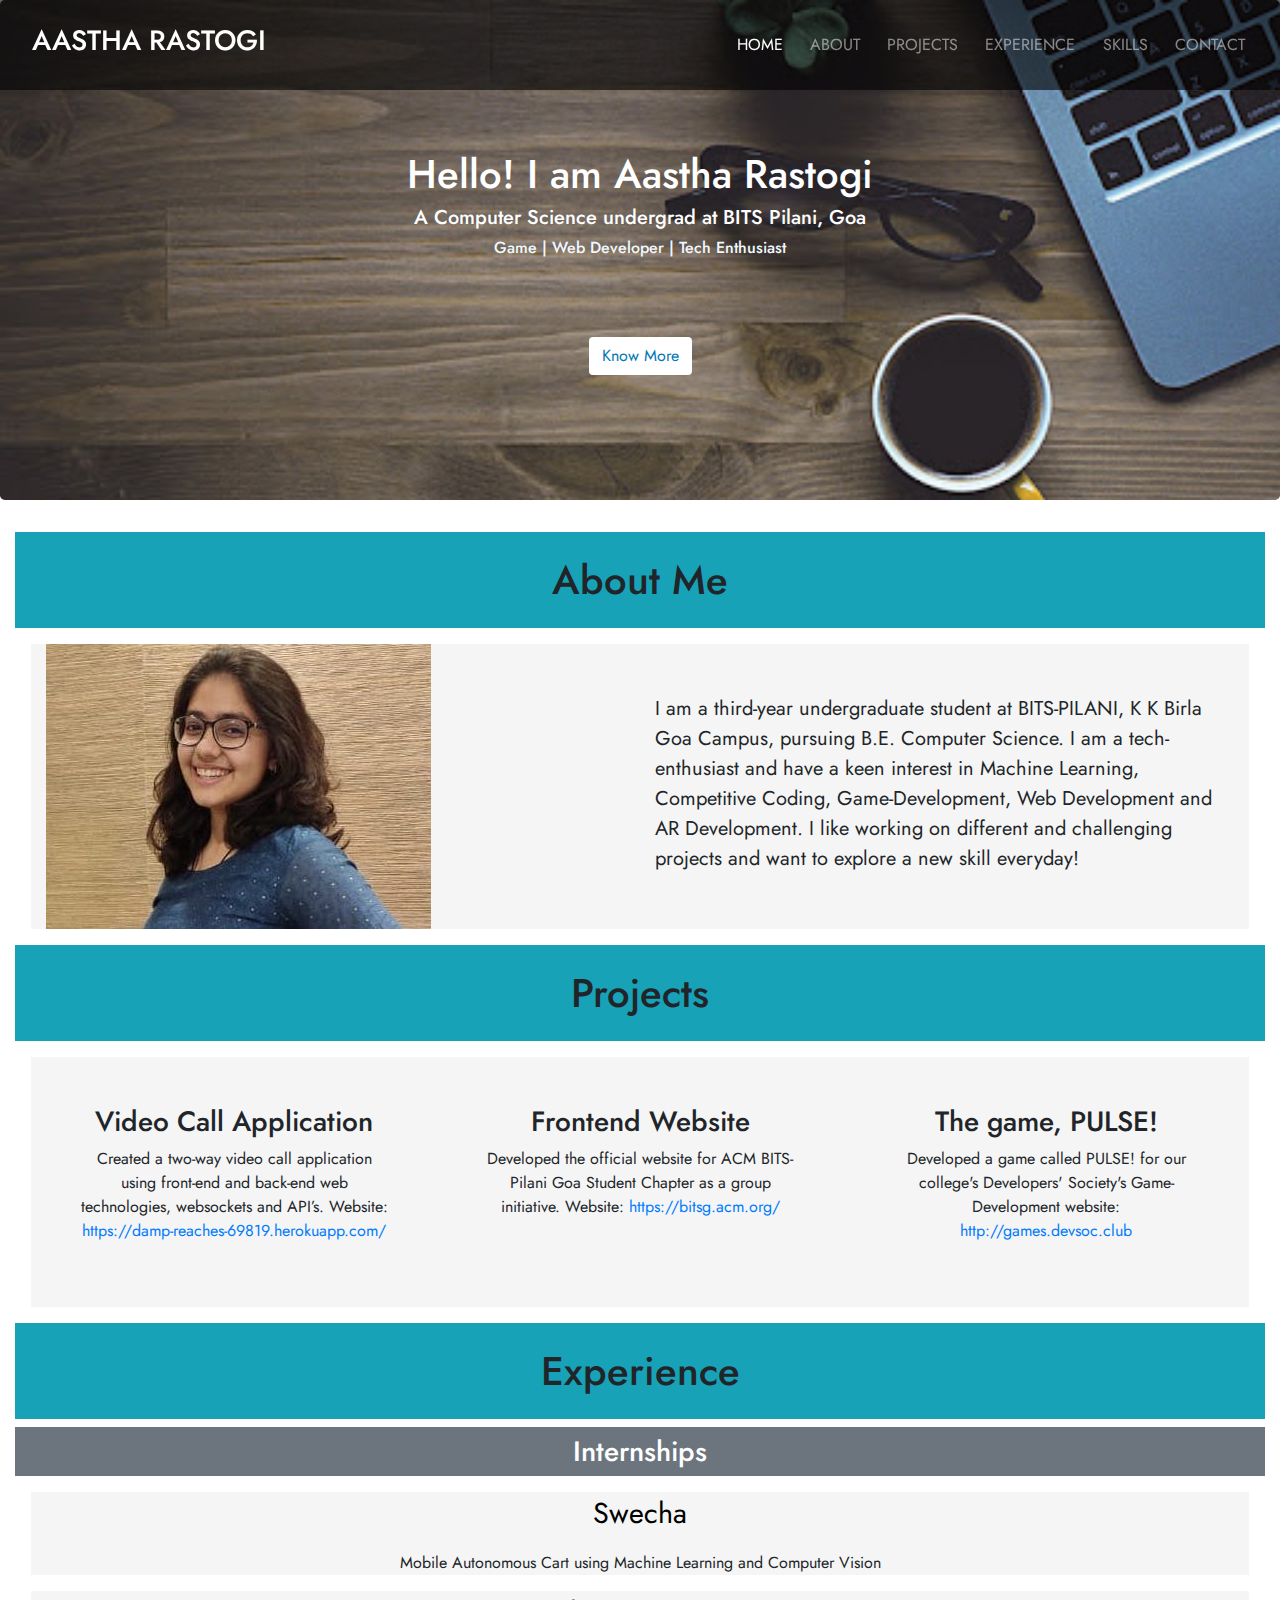
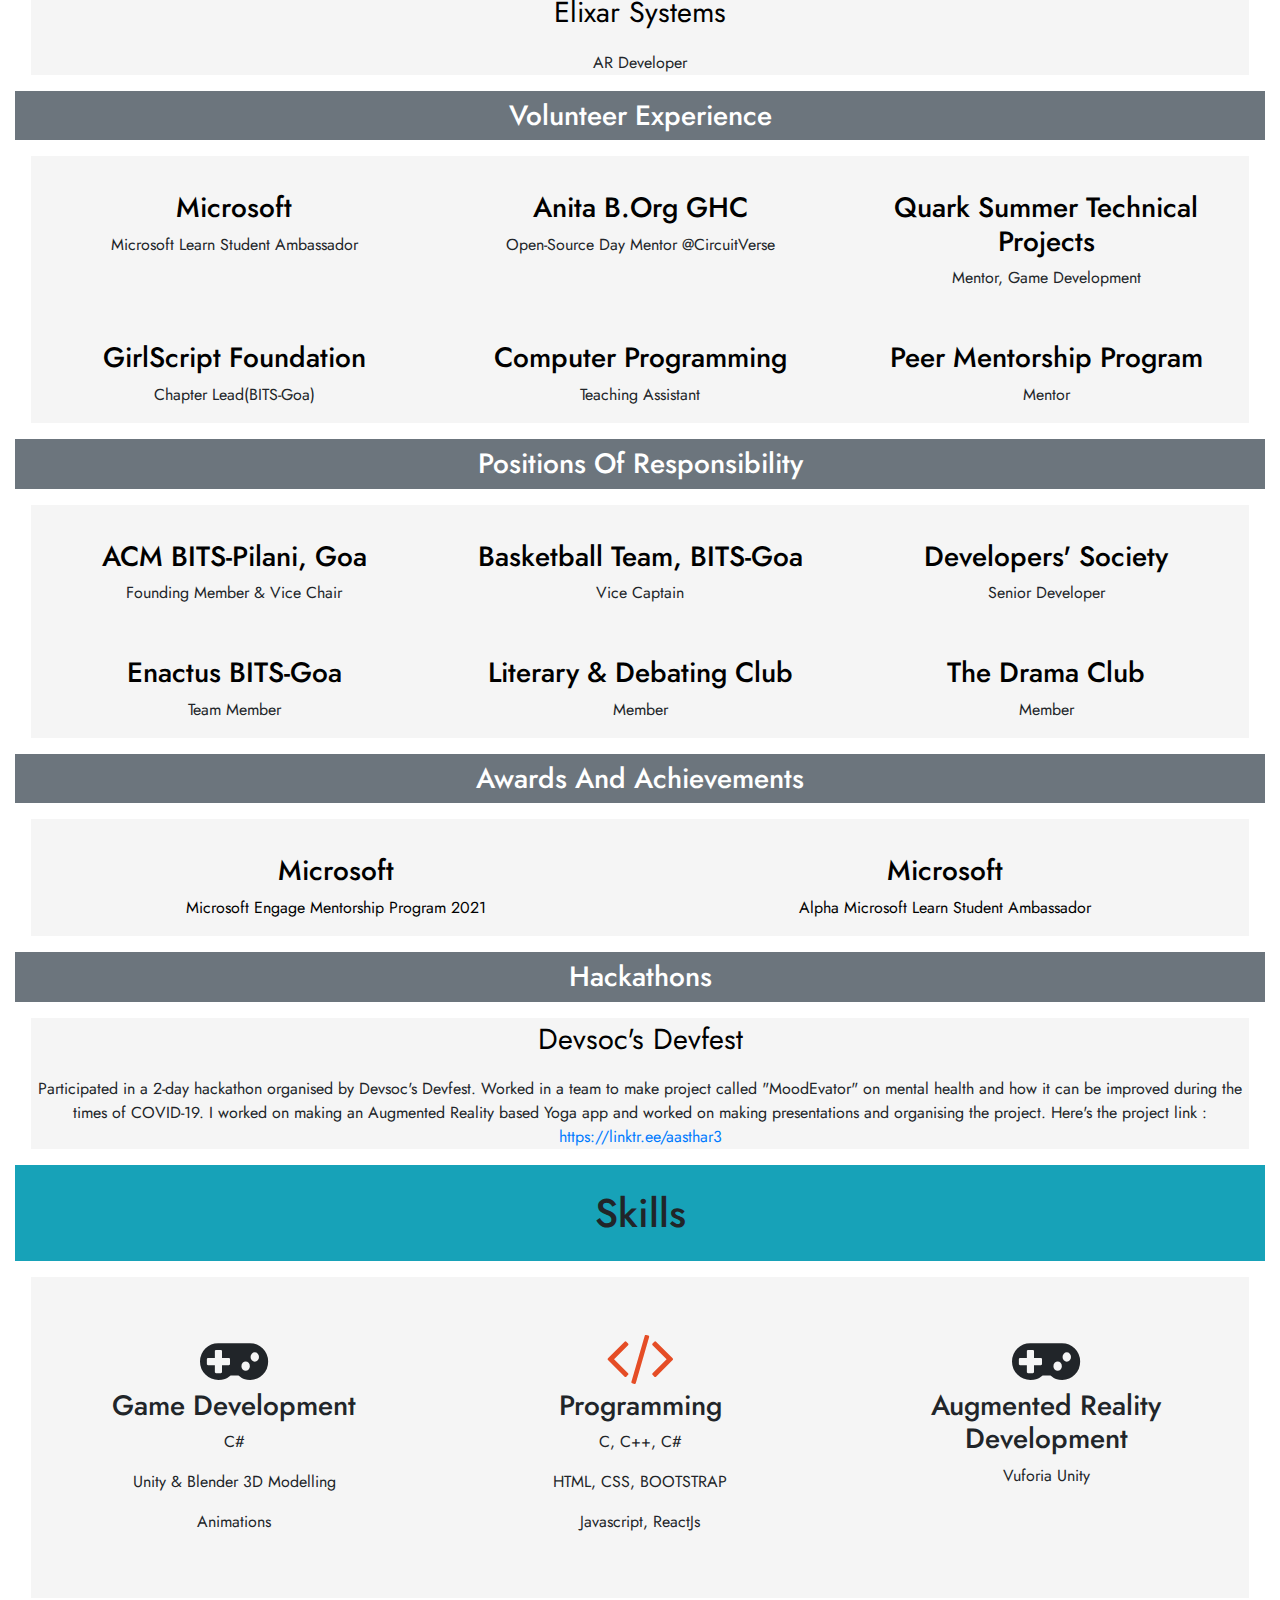
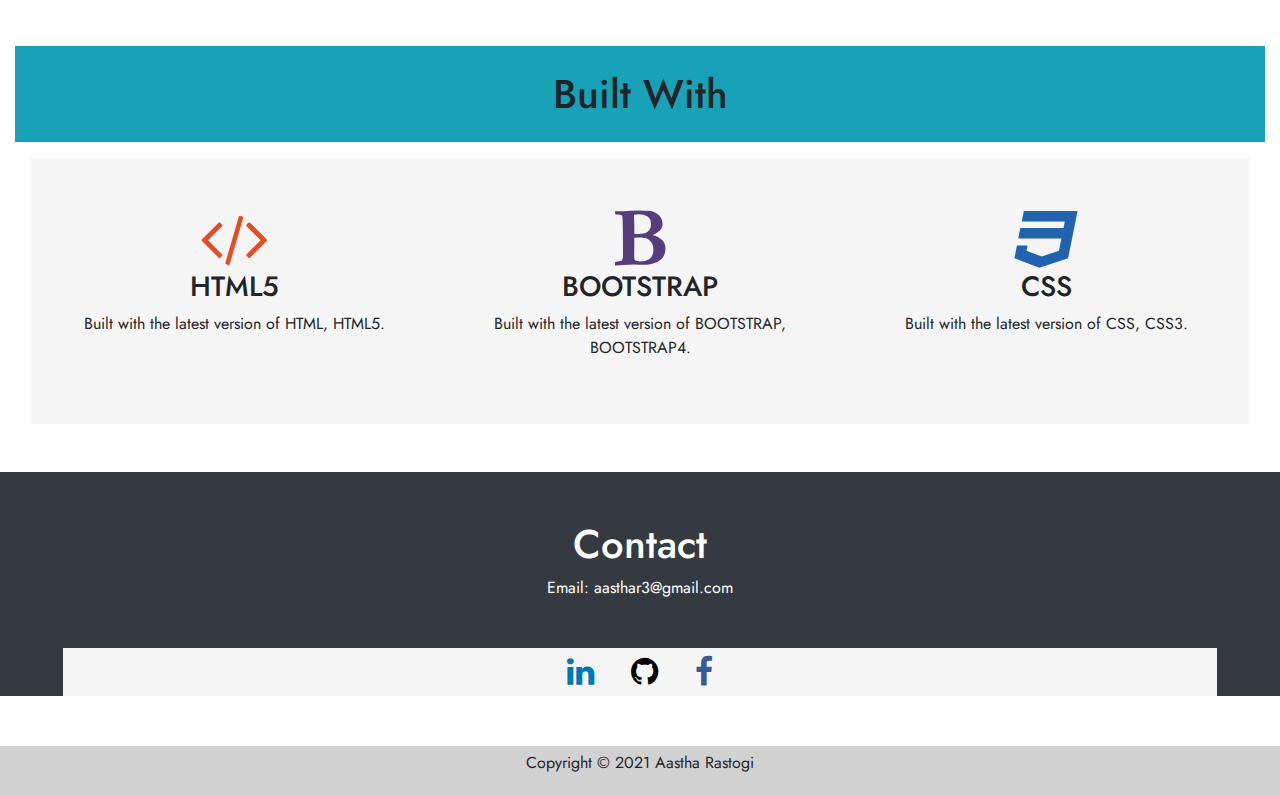
==== index.html @ 2a5d0a19 "Create index.html" ====
<!DOCTYPE html>
<html lang="en">
<head>
    
    <meta charset="UTF-8">
    <meta name="viewport" content="width=device-width, initial-scale=1.0">
    <link rel="stylesheet" href="https://stackpath.bootstrapcdn.com/font-awesome/4.7.0/css/font-awesome.min.css">
    <title>Aastha Rastogi</title>
    <link rel="stylesheet" href="https://maxcdn.bootstrapcdn.com/bootstrap/4.4.1/css/bootstrap.min.css">
    <link href="https://fonts.googleapis.com/css2?family=Jost&display=swap" rel="stylesheet">
    <link rel="stylesheet" href="style.css">
    <link rel="shortcut icon" type="image/png" href="./img/logo.png" />
</head>
<body>

    <header>
        <div>
            <nav class="navbar navbar-expand-lg  navbar-dark bg-dark  fixed-top">
            
                <h3 class="p-3 text-white">AASTHA RASTOGI</h3>
                <button class="navbar-toggler" type="button" data-toggle="collapse" data-target="#navbarSupportedContent" aria-controls="navbarSupportedContent" aria-expanded="false" aria-label="Toggle navigation">
                  <span class="navbar-toggler-icon"></span>
                </button>
              
                <div class="collapse navbar-collapse" id="navbarSupportedContent">
                  <ul class="navbar-nav ml-auto">
                    <li class="nav-item active">
                      <a class="nav-link " href="#home">HOME <span class="sr-only">(current)</span></a>
                    </li>
                    <li class="nav-item">
                      <a class="nav-link " href="#about">ABOUT</a>
                    </li>
                    <li class="nav-item">
                        <a class="nav-link " href="#projects">PROJECTS</a>
                      </li>
                    
                    <li class="nav-item">
                        <a class="nav-link " href="#experience">EXPERIENCE</a>
                    </li>
                    <li class="nav-item">
                        <a class="nav-link " href="#skills">SKILLS</a>
                    </li>
                    <li class="nav-item">
                        <a class="nav-link" href="#contact">CONTACT</a>
                    </li> 
                </ul>
                </div>
            </nav>
        </div>

        <div id="home">
            <div class="jumbotron mt-6 mainbg" style="height: 500px;padding-top: 150px;">
                <h1 style="font-family: inherit; color: white;">Hello! I am Aastha Rastogi</h1>
                <h5 id="typeText2" style="color: white;">A Computer Science undergrad at BITS Pilani, Goa</h6>
                <h6 id="typeText3" style="color:aliceblue;"> Game | Web Developer | Tech Enthusiast</h6>
                <br><br><br>
                <!-- <p class="mt-5 text-white">CSE undergraduate at BITS-Pilani, Goa 
                    Microsoft Engage' 21 | Alpha Microsoft Learn Student Ambassador</p>  -->
                <button class="btn " style=" background-color: white"> <a href="#about" style="color: #0077b5 ">Know More</a></button>
            </div>
            
        </div>
        
       
    </header>
    
    

    <!-- about me -->
    <section>
        <div id="about" class="offset">
            <div class="container-fluid">
                <h1 class="bg-info text-center text-capitalize p-4">About Me</h1>
                <div class="row m-3">
                    <div class="col-lg-6 col-md-6 col-12">
                        <img src="/img/me.jpg" alt="" class="img-fluid">
                    </div>
                    <div class="col-lg-6 col-md-6 col-12">
                        
                        <p style="font-size: 20px;margin-top: 50px;">I am a third-year undergraduate student at BITS-PILANI, K K Birla Goa Campus, pursuing B.E. Computer Science. I am a tech-enthusiast and have a keen interest in Machine Learning, Competitive Coding, Game-Development, Web Development and AR Development. I like working on different and challenging projects and want to explore a new skill everyday!</p>
        
                    </div>
                    
                </div>
                
            </div>
        </div>
        
    </section>
    <!-- about me end -->

    <!-- projects start -->
    <section>
        <div id="projects" class="offset">
            <div class="container-fluid">
                <h1 class="bg-info text-center text-capitalize p-4">Projects</h1>
                <div class="row m-3 text-center">
                    <div class="col-lg-4 col-md-4 col-12 p-5">
                        <h3 m-3>Video Call Application</h3>
                        <p>Created a two-way video call application using front-end and back-end web technologies, websockets and API’s.
                            Website: <a href="https://damp-reaches-69819.herokuapp.com/" target="_blank">https://damp-reaches-69819.herokuapp.com/</a></p>
                    </div>
                    
                    <div class="col-lg-4 col-md-4 col-12 p-5">
                        <h3 m-3>Frontend Website</h3>
                        <p>Developed the official website for ACM BITS-Pilani Goa Student Chapter as a group initiative. Website: 
                            <a href="https://bitsg.acm.org/" target="_blank">https://bitsg.acm.org/</a></p>
                    </div>
                    <div class="col-lg-4 col-md-4 col-12 p-5">
                        <h3 m-3>The game, PULSE!</h3>
                        <p>Developed a game called PULSE! for our college's Developers' Society's Game-Development website: <a href="http://games.devsoc.club" target="_blank">http://games.devsoc.club</a></p>
                    </div>
                    <!-- <div class="col-lg-4 col-md-4 col-12 p-5">
                        <h3 m-3>Rocket launcher app</h3>
                        <p>Built a rocket launcher application based on Augmented Reality. In this application a 3D rocket appears where we want to place it using a 2D image of the rocket. The user can interact with the rocket and make it launch in 3D space</p>
                    </div> -->
                </div>
                
            </div>
        </div>
    </section>

    <!-- projects end -->
    <!-- experience start -->
    <section>
        <div id="experience"  class="offset">
            <div class="container-fluid">
                <h1 class="bg-info text-center text-capitalize p-4">Experience</h1>
                
                
                <!-- Internships -->
                <h3 style="color:white;" class="bg-secondary text-center text-capitalize p-2">Internships</h1>
                    <div class="text-center m-3">
                        <p class="text-center m-3"  style="font-size: 1.8em;"> <a style="color: black;" href="https://swecha.org/" target="_blank" > Swecha</a></p>
                    <p class="text-center">Mobile Autonomous Cart using Machine Learning and Computer Vision</p>
                    </div>
                    <div class="text-center m-3">
                        <p class="text-center m-3"  style="font-size: 1.8em;"> <a style="color: black;" href="http://elixarsystems.com/" target="_blank"> Elixar Systems</a></p>
                    <p class="text-center">AR Developer</p>
                    </div>
                <!-- Internships end -->
                <!-- Volunteer Experience -->
                <h3 style="color:white;" class="bg-secondary text-center text-capitalize p-2 ">Volunteer Experience</h1>
                    <div class="row m-3 text-center">
                        <div class="col col-lg-4">
                            <h3 style="margin-top: 35px;  "><a class="nounderline" style="color: black;"  href="https://studentambassadors.microsoft.com/" target="_blank">Microsoft</a></h3>  
                            <p>Microsoft Learn Student Ambassador</p>
                        </div>
                        <div class="col col-lg-4">
                            <h3 style="margin-top: 35px;  "><a class="nounderline" style="color: black;"  href="https://anitab-org.github.io/open-source-day/upcoming/" target="_blank">Anita B.Org GHC</a></h3>  
                            <p>Open-Source Day Mentor
                                @CircuitVerse</p>
                        </div>  
                        <div class="col col-lg-4">
                            <h3 style="margin-top: 35px;  "><a class="nounderline" style="color: black;"  href="https://qstp.bitsquark.org/" target="_blank">Quark Summer Technical Projects</a></h3>  
                            <p>Mentor, Game Development</p>
                        </div>  
                        <div class="col col-lg-4">
                            <h3 style="margin-top: 35px;  "><a class="nounderline" style="color: black;"  href="https://www.girlscript.tech/home" target="_blank">GirlScript Foundation</a></h3>  
                            <p>Chapter Lead(BITS-Goa)</p>
                        </div>
                        <div class="col col-lg-4">
                            <h3 style="margin-top: 35px;  "><a class="nounderline" style="color: black;"  href="https://www.bits-pilani.ac.in/goa/" target="_blank">Computer Programming</a></h3>  
                            <p>Teaching Assistant</p>
                        </div> 
                        <div class="col col-lg-4">
                            <h3 style="margin-top: 35px;  "><a class="nounderline" style="color: black;"  href="https://www.bits-pilani.ac.in/Goa/AUGSD/PMP" target="_blank">Peer Mentorship Program</a></h3>  
                            <p>Mentor</p>
                        </div>
                    </div>
                <!-- Volunteer Experience end -->
                <!-- Positions Of Responsibility -->
                <h3 style="color:white;" class="bg-secondary text-center text-capitalize p-2 ">Positions Of Responsibility</h1>
                    <div class="row m-3 text-center">
                        
                        <div class="col col-lg-4">
                            <h3 style="margin-top: 35px;  "><a class="nounderline" style="color: black;"  href="https://bitsg.acm.org/" target="_blank">ACM BITS-Pilani, Goa</a></h3>  
                            <p>Founding Member & Vice Chair</p>
                        </div>    
                        <div class="col col-lg-4">
                            
                            <h3 style="margin-top: 35px;  "><a class="nounderline" style="color: black;"  href="#" target="_blank">Basketball Team, BITS-Goa</a></h3>  
                            <p>Vice Captain</p>
                        </div>
                                       
                        <div class="col col-lg-4">
                            <!-- col-md-3  -->
                            <!-- <img src="devsoc.png" class="img-circle img-fluid img-responsive" alt="Cinque Terre"> -->
                            <h3 style="margin-top: 35px; "><a class="nounderline" style="color: black;"  href="https://devsoc.club/" target="_blank">Developers' Society</a></h3>  
                            <p>Senior Developer</p>
                        </div>
                        
                        
                        
                        <!-- <div class="col col-lg-2">
                            
                        </div> -->
                        <div class="col col-lg-4">
                            <h3 style="margin-top: 35px; "><a class="nounderline" style="color: black;"  href="https://plus.enactus.org/s/account/0017000001J3jeQAAR/bits-pilani-goa" target="_blank">Enactus BITS-Goa</a></h3>  
                            <p>Team Member</p>
                        </div>
                        <div class="col col-lg-4">
                            
                            <h3 style="margin-top: 35px "><a class="nounderline" style="color: black;"  href="https://www.facebook.com/ldcbitsg/" target="_blank">Literary & Debating Club</a></h3>  
                            <p>Member</p>
                            
                        </div>
                        <div class="col col-lg-4">
                            
                            <h3 style="margin-top: 35px; "><a class="nounderline" style="color: black;"  href="https://www.facebook.com/bpgcdramaclub/" target="_blank">The Drama Club</a></h3>  
                            <p>Member</p>
                            
                        </div>
                       
                    </div>
                <!-- End of Positions Of Responsibility -->

                <!-- Awards and Achievements -->
                <h3 style="color:white;" class="bg-secondary text-center text-capitalize p-2 ">Awards and Achievements</h1>
                    
                    <div class="row m-3 text-center">
                      <div class="col">
                        <h3 style="margin-top: 35px;  "><a class="nounderline" style="color: black;"  href="https://microsoft.acehacker.com/engage2021" target="_blank">Microsoft</a></h3>  
                        <p> <a class="nounderline" style="color: black;"  href="https://drive.google.com/file/d/1XZwc8YkQY0bQ4_vN1Iy8Lm5P91vXnEnA/view?usp=sharing" target="_blank">Microsoft Engage Mentorship Program 2021</a></p> 
                      </div>
                      <div class="col">
                        <h3 style="margin-top: 35px;  "><a class="nounderline" style="color: black;"  href="https://studentambassadors.microsoft.com/" target="_blank">Microsoft</a></h3>  
                        <p> <a class="nounderline" style="color: black;"  href="https://drive.google.com/file/d/1ZhXa-jci1K-axGBLq14okh6jwX_xzOzJ/view?usp=sharing" target="_blank">Alpha Microsoft Learn Student Ambassador</a></p>
                      </div>
                    </div>
            <!-- Awards and Achievements end -->
                <!-- Hackathons -->
                    <h3 style="color:white;" class="bg-secondary text-center text-capitalize p-2 ">Hackathons</h1>
                        <div class="text-center m-3">
                            <p class="text-center m-3"  style="font-size: 1.8em;"> <a style="color: black;" href="https://devfolio.co/hackathons" > Devsoc's Devfest</a></p>
                            <p class="text-center">Participated in a 2-day hackathon organised by Devsoc's Devfest. Worked in a team to make project called "MoodEvator" on mental health and how it can be improved during the times of COVID-19. I worked on making an Augmented Reality based Yoga app and worked on making presentations and organising the project. Here's the project link : <a href="https://linktr.ee/aasthar3" target="_blank">https://linktr.ee/aasthar3</a></p>
                        </div>
                <!-- Hackathons end -->
                        
            </div>
        </div>
    </section>
    <!-- experience end -->
    <!-- skills -->
    <section>
        <div id="skills" class="offset">
            <div class="container-fluid">
                <h1 class="bg-info text-center text-capitalize p-4">Skills</h1>
                <div class="row m-3 text-center">
                    <div class="col-lg-4 col-md-4 col-12 p-5">
                        <i class="fa fa-gamepad fa-2x"></i>
                        <h3 m-3>Game Development</h3>
                        <p>C#</p>
                        <p>Unity & Blender 3D Modelling</p>
                        <p>Animations</p>
                    </div>
                    <div class="col-lg-4 col-md-4 col-12 p-5">
                        <i class="fa fa-code fa-2x"></i>
                        <h3 >Programming</h3>
                        <p>C, C++, C#</p>
                    
                        <p>HTML, CSS, BOOTSTRAP</p>
                        <p>Javascript, ReactJs</p>
                    </div>
                    <div class="col-lg-4 col-md-4 col-12 p-5">
                        <i class="fa fa-gamepad fa-2x"></i>
                        <h3 m-3>Augmented Reality Development</h3>
                        <p>Vuforia Unity</p>
                        
                    </div>
                    
                </div>
            </div>
        </div>
    </section>

    <!-- skills end -->

    
    <!-- built with start -->
    <section>
        
        <div class="container-fluid ">
            <h1 class="text-center bg-info text-capitalize mt-5 p-4">Built With</h1>
            <div class="row m-3 text-center padding">
                <div class="col-sm-4 col-md-4 p-5">
                    <i class="fa fa-code fa-2x"></i>
                    <h3>HTML5</h3>
                    <p>Built with the latest version of HTML, HTML5.</p>
                </div>
                <div class="col-sm-4 col-md-4 p-5">
                    <i class="fa fa-bold fa-2x"></i>
                    <h3>BOOTSTRAP</h3>
                    <p>Built with the latest version of BOOTSTRAP, BOOTSTRAP4.</p>
                </div>
                <div class="col-sm-4 col-md-4 p-5">
                    <i class="fa fa-css3 fa-2x"></i>
                    <h3>CSS</h3>
                    <p>Built with the latest version of CSS, CSS3.</p>
                </div>
            </div>
        </div>
        
        
        
    </section>
    <!-- built with end -->

    <!-- contact -->
    <footer>
        <div id="contact">
            <div class="container-fluid bg-dark text-white">
                <h1 class="text-center text-capitalize mt-5 pt-5">Contact</h1>
                <p class="text-center">Email: <a href="mailto:aasthar3@gmail.com" style="color: white;">aasthar3@gmail.com</a></p>
    
                <div class="row text-center bg-dark social padding m-5 mb-5">
                    <div class="col-12 ">
                        <a href="https://www.linkedin.com/in/aastha-rastogi/" target="_blank"><i class="fa fa-linkedin"></i></a>
    
                        <a href="https://github.com/astelrastogi" target="_blank"><i class="fa fa-github"></i></a>
                        <a href="https://www.facebook.com/aastha.r.1460" target="_blank"><i class="fa fa-facebook"></i></a>
                        <!-- <a href="" target="_blank"><i class="fa fa-instagram"></i></a> -->
                        <!-- <a href="" target="_blank"><i class="fa fa-whatsapp"></i></a> -->
                    </div>
                </div>
    
            </div>
        </div>
        
        
    </footer>
    <footer id="mainfooter">
        <p>Copyright &copy; 2021 Aastha Rastogi</p>

    </footer>
    <!-- contact end -->
    <script src="https://ajax.googleapis.com/ajax/libs/jquery/3.5.1/jquery.min.js"></script>
    <script src="https://cdnjs.cloudflare.com/ajax/libs/popper.js/1.16.0/umd/popper.min.js"></script>
    <script src="https://maxcdn.bootstrapcdn.com/bootstrap/4.4.1/js/bootstrap.min.js"></script> 
    
    
</body>
</html>
---- style.css ----
@media (max-width: 992px) {

}
@media (max-width: 768px) {

}
@media (max-width: 576px) {

}

*{
    margin:0; padding: 0;
    font-family: 'Jost', sans-serif;
}
#aboutme{
    margin-top:30px ;
}
figure{
    position: relative;
    width: 100%;
    height: 60%;
    margin: 0!important;
}
.fixed-wrap {
  clip: rect(0, auto, auto, 0);
  position: absolute;
  top: 0;
  left: 0;
  width: 100%;
  height: 100%;
}
#fixed {
  background-image: url('bg5.jpg');
  position: fixed;
  display: block;
  top: 0;
  left: 0;
  width: 100%;
  height: 100%;
  background-size: cover;
  background-position: center center;
  -webkit-transform: translateZ(0);
          transform: translateZ(0);
  will-change: transform;
}
.nounderline{
    text-decoration: none;
}
.container-fluid div{
    background-color:whitesmoke!important;
}
.navbar{
    background-color: rgba(0, 0, 0,0.6)!important;
}
.navbar-nav li{
    padding-right: 0.7rem;
}
.jumbotron {
  text-align: center;
  padding-top: 10rem;
  padding-bottom: 10rem;
 
  background-image: url('img/bgg.jpg');
  background-size: cover;
 
}
.fa-gamepad{
  size: 20px;
  font-size: 4em;
}
.fa-laptop-code{
  size: 20px;
  font-size: 4em;
}
.fa-code{
    color: #e54d26;
    size: 20px;
}
.fa-bold{
    color: #563d7c;
}
.fa-css3{
    color: #2163af;
}
.fa-code,.fa-bold,.fa-css3{
    font-size: 4em;
}
.social a{
    font-size: 2em;
    padding: 1rem;
}
.fa-facebook{
  color: #3b5998;
}
.fa-linkedin{
  color:  #0077b5;   
}
.fa-github{
    color: black;
}
.fa-instagram{
    color: #da2d8c;
}
.fa-whatsapp{
    color: #2cdb52;
}
.fa-whatsapp:hover,.fa-facebook:hover,.fa-linkedin:hover,.fa-github:hover,.fa-instagram:hover{
    color: grey;
}
#mainfooter{
  background-color: rgb(209, 209, 209);
  text-align: center;
  padding: 5px;
  margin-top: 50px;
}
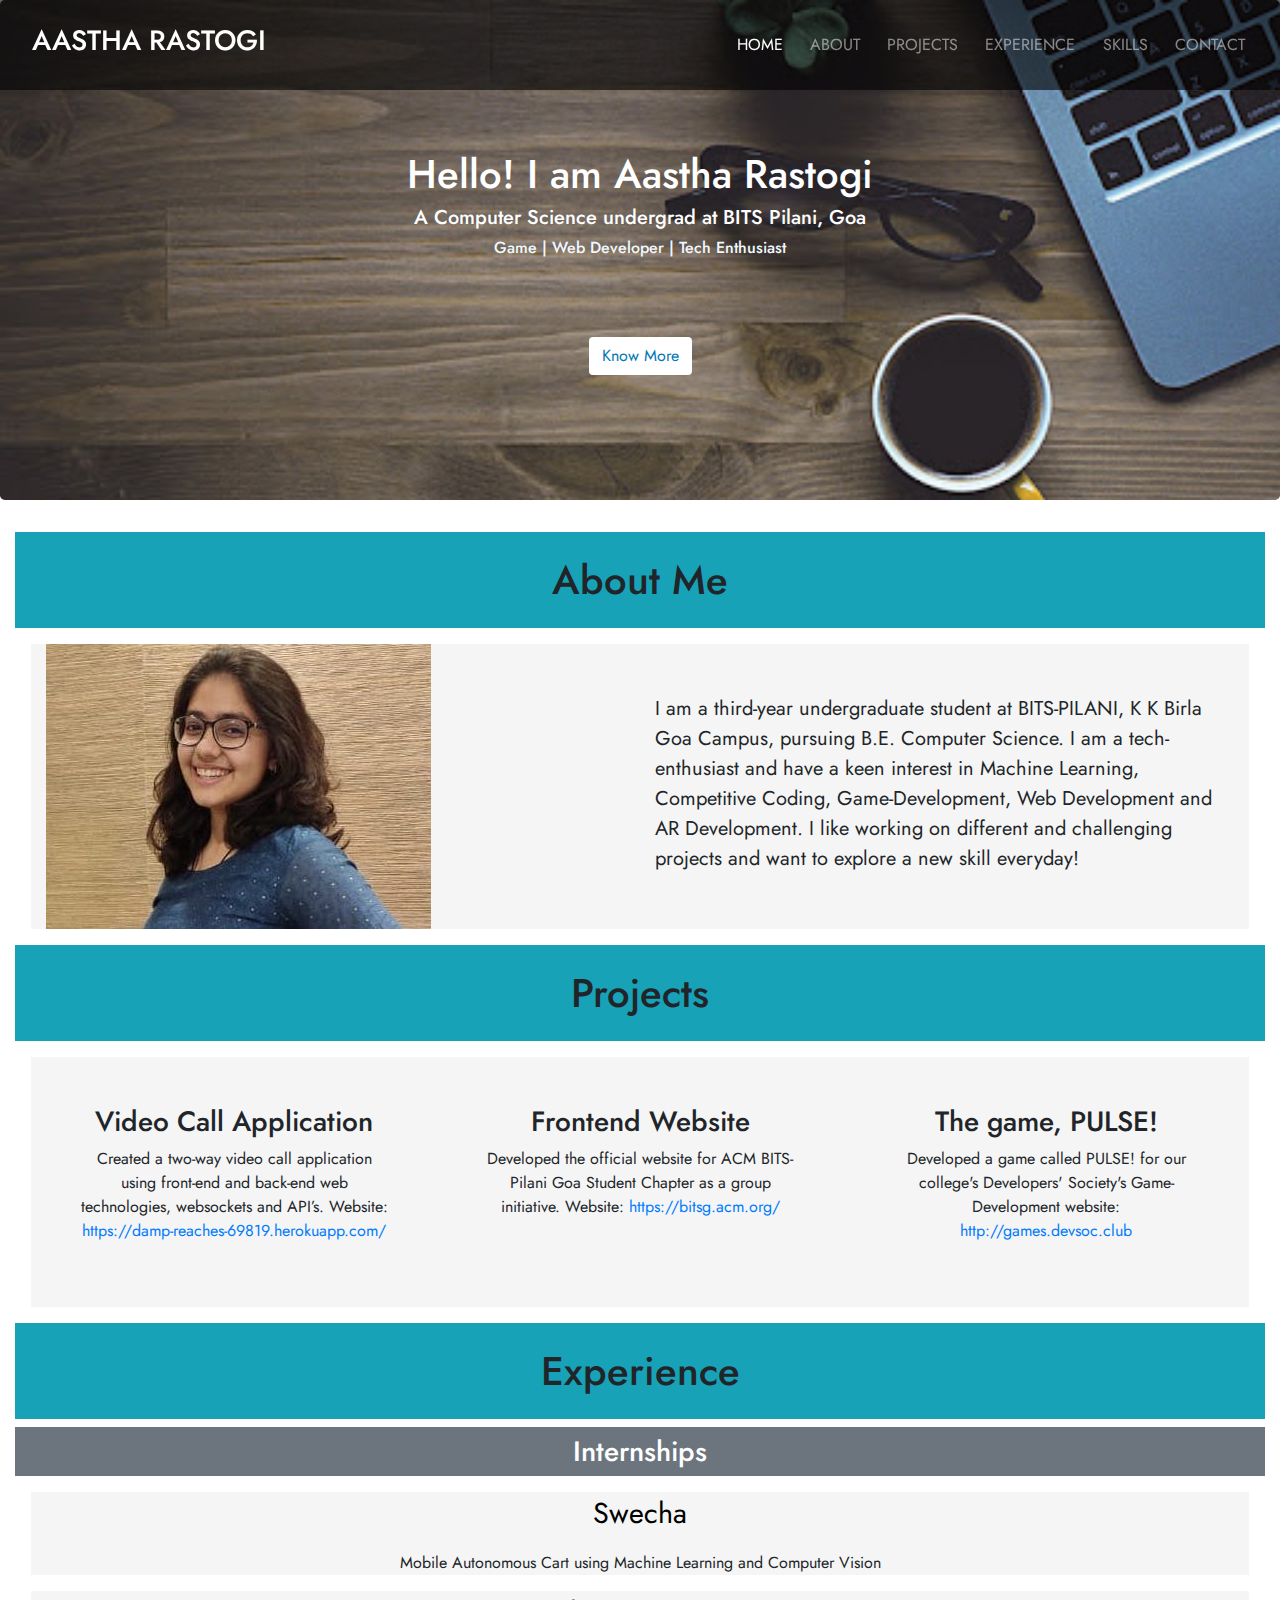
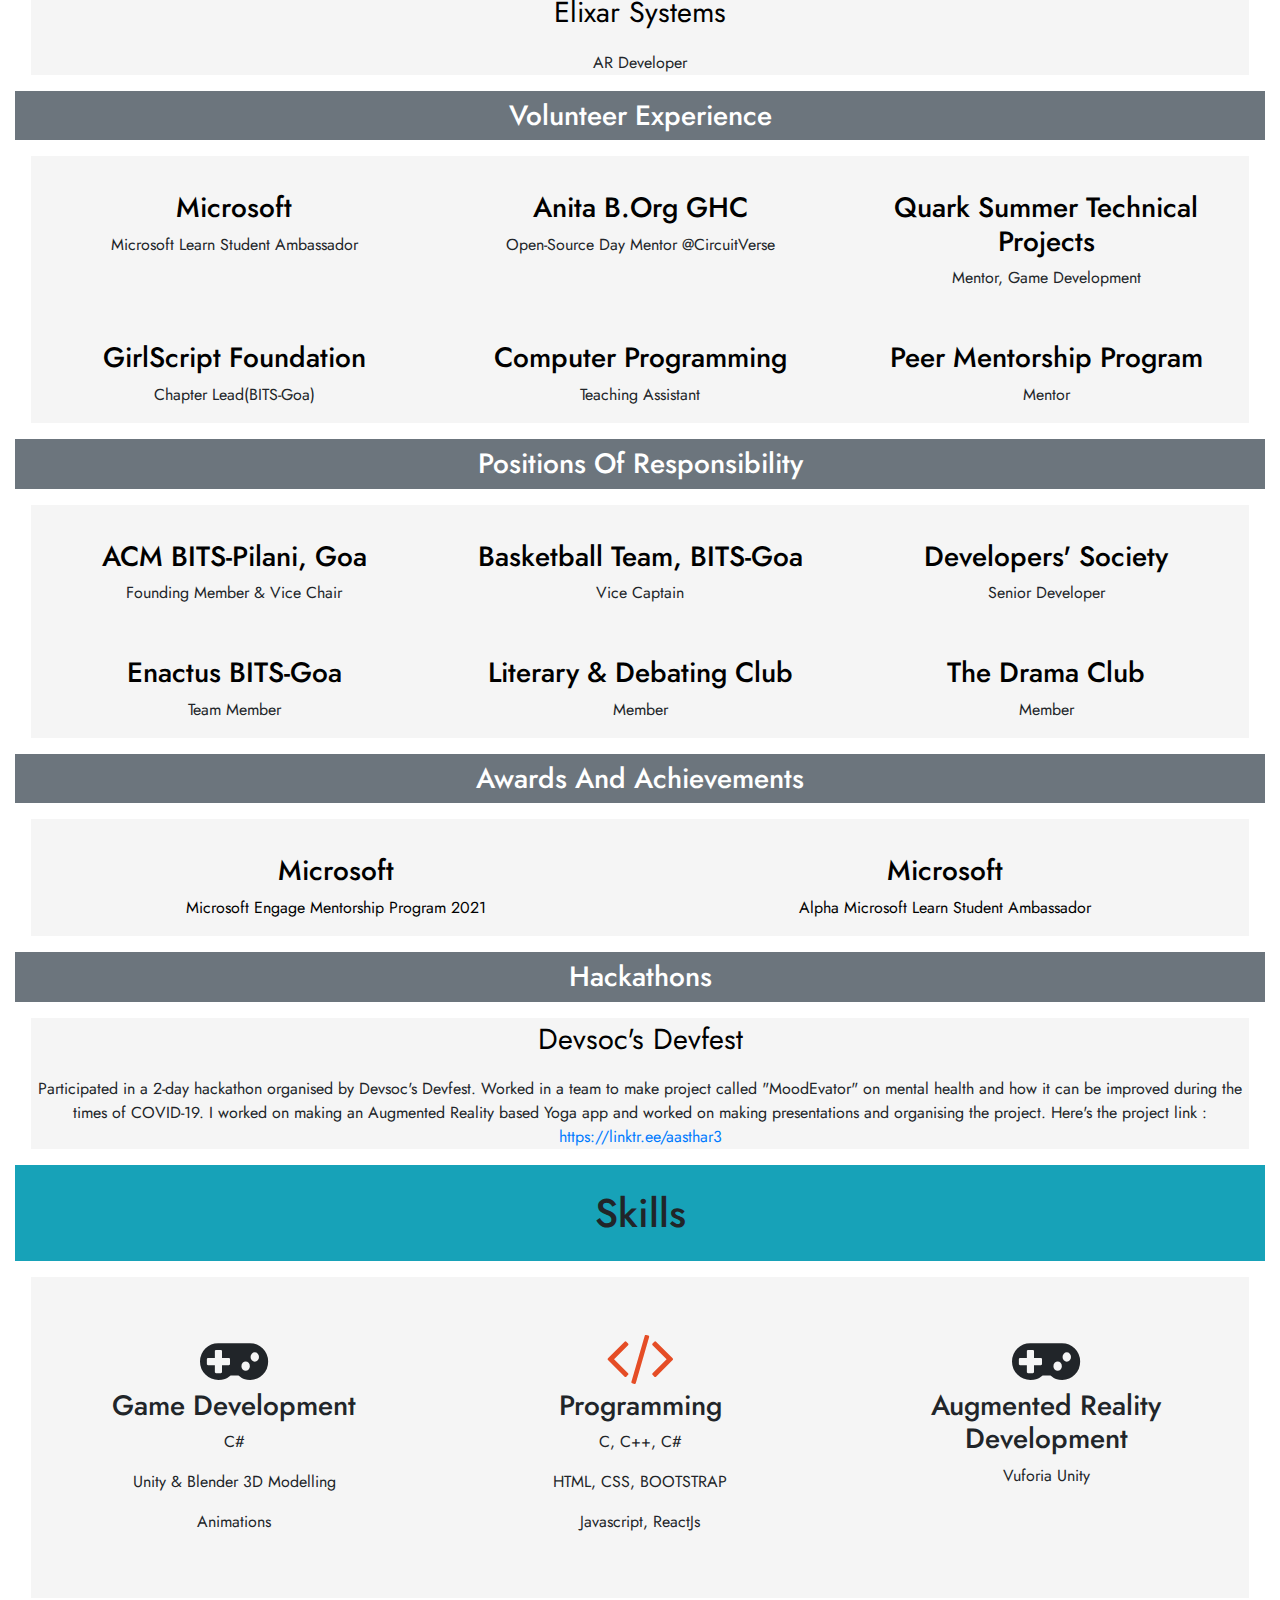
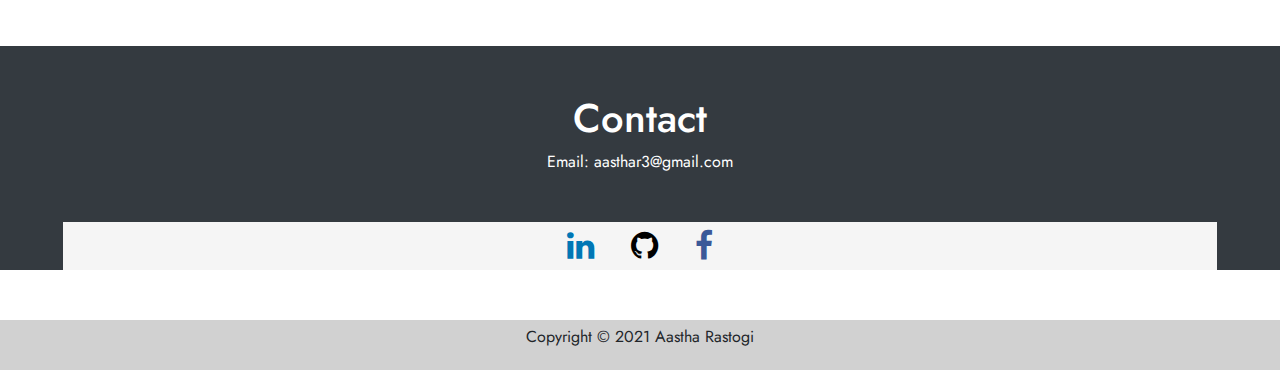
==== commit c8417678: "Update index.html" ====
--- a/index.html
+++ b/index.html
@@ -276,36 +276,6 @@
 
     <!-- skills end -->
 
-    
-    <!-- built with start -->
-    <section>
-        
-        <div class="container-fluid ">
-            <h1 class="text-center bg-info text-capitalize mt-5 p-4">Built With</h1>
-            <div class="row m-3 text-center padding">
-                <div class="col-sm-4 col-md-4 p-5">
-                    <i class="fa fa-code fa-2x"></i>
-                    <h3>HTML5</h3>
-                    <p>Built with the latest version of HTML, HTML5.</p>
-                </div>
-                <div class="col-sm-4 col-md-4 p-5">
-                    <i class="fa fa-bold fa-2x"></i>
-                    <h3>BOOTSTRAP</h3>
-                    <p>Built with the latest version of BOOTSTRAP, BOOTSTRAP4.</p>
-                </div>
-                <div class="col-sm-4 col-md-4 p-5">
-                    <i class="fa fa-css3 fa-2x"></i>
-                    <h3>CSS</h3>
-                    <p>Built with the latest version of CSS, CSS3.</p>
-                </div>
-            </div>
-        </div>
-        
-        
-        
-    </section>
-    <!-- built with end -->
-
     <!-- contact -->
     <footer>
         <div id="contact">
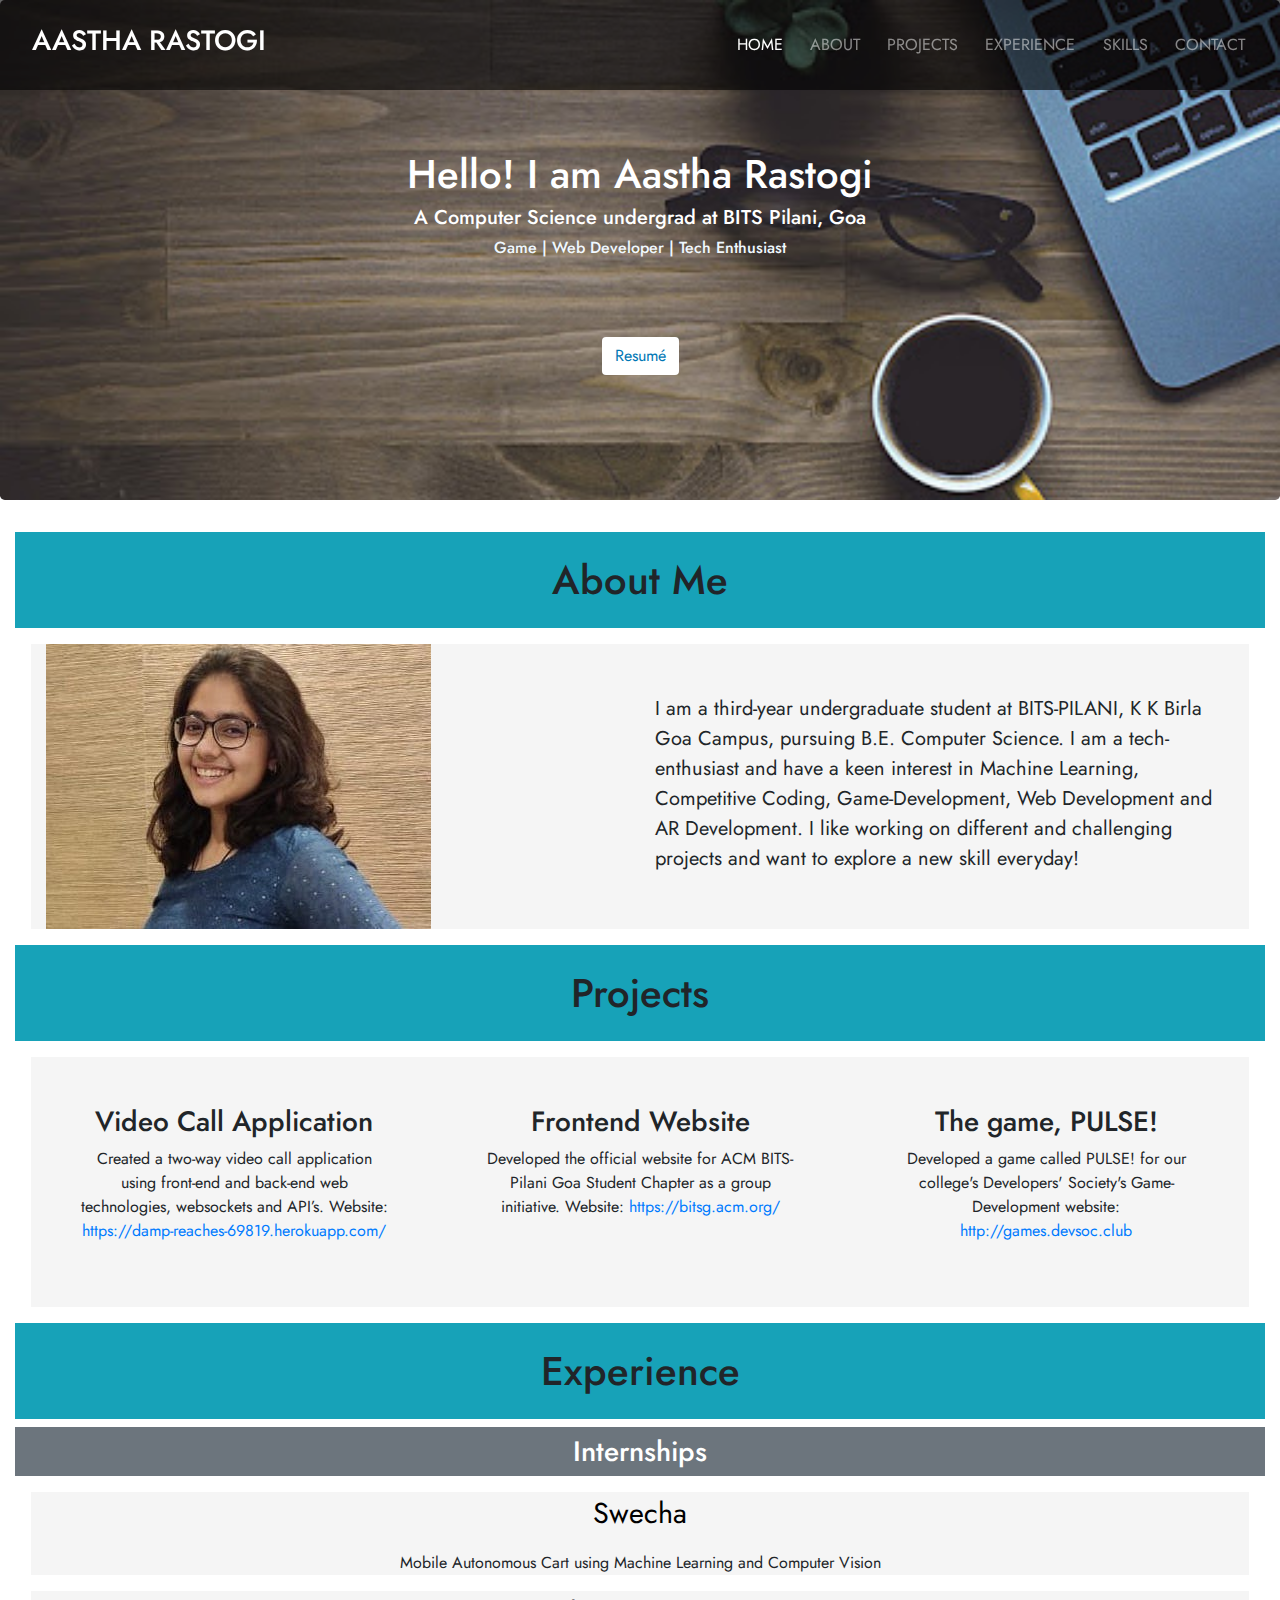
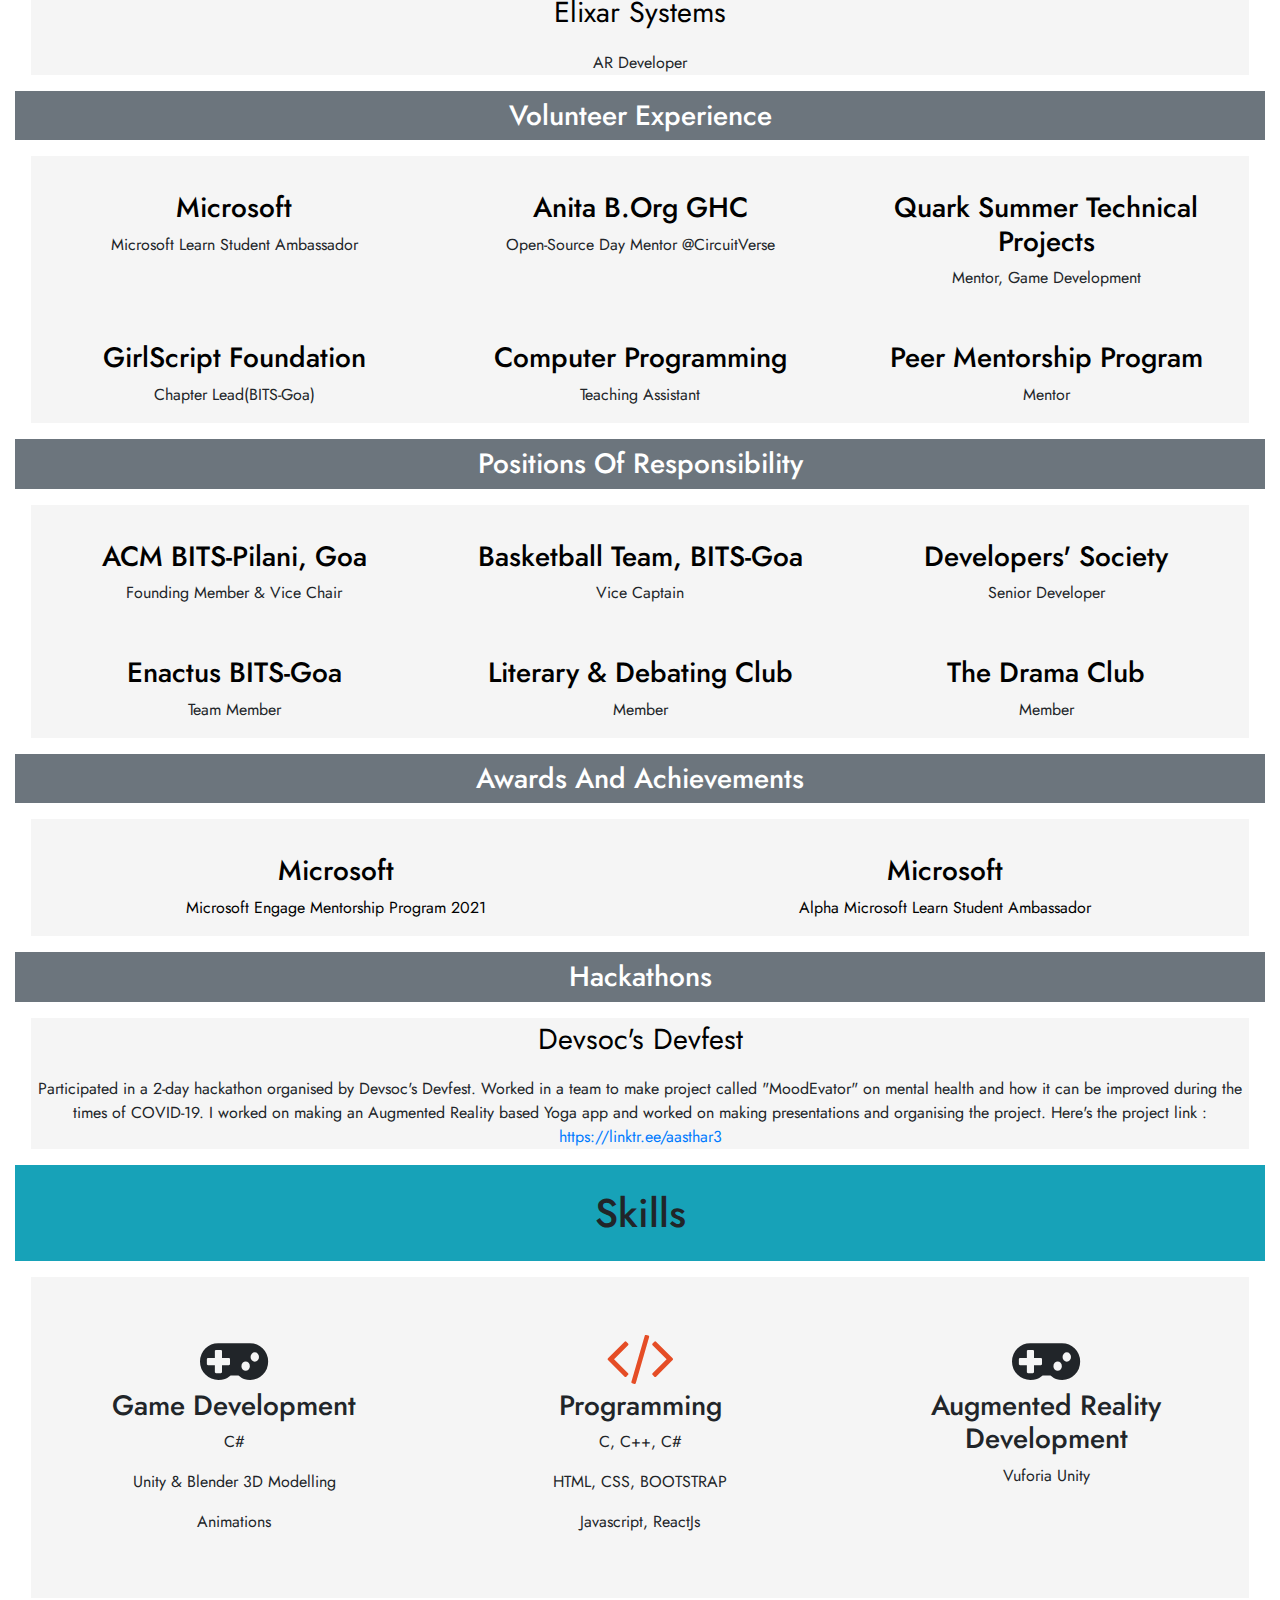
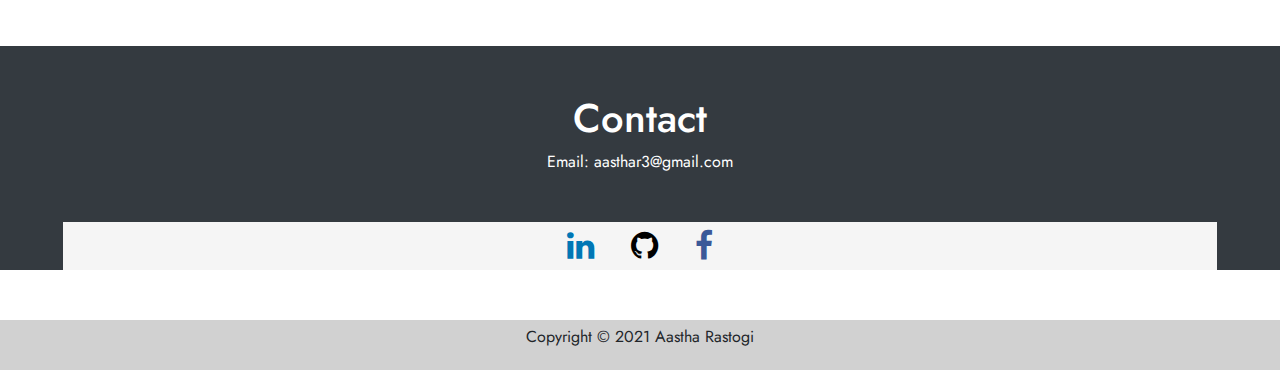
==== commit 12fbf31d: "update" ====
--- a/index.html
+++ b/index.html
@@ -9,7 +9,7 @@
     <link rel="stylesheet" href="https://maxcdn.bootstrapcdn.com/bootstrap/4.4.1/css/bootstrap.min.css">
     <link href="https://fonts.googleapis.com/css2?family=Jost&display=swap" rel="stylesheet">
     <link rel="stylesheet" href="style.css">
-    <link rel="shortcut icon" type="image/png" href="./img/logo.png" />
+    <link rel="shortcut icon" type="image/png" href="./img/newlogo.png" />
 </head>
 <body>
 
@@ -56,7 +56,7 @@
                 <br><br><br>
                 <!-- <p class="mt-5 text-white">CSE undergraduate at BITS-Pilani, Goa 
                     Microsoft Engage' 21 | Alpha Microsoft Learn Student Ambassador</p>  -->
-                <button class="btn " style=" background-color: white"> <a href="#about" style="color: #0077b5 ">Know More</a></button>
+                <button class="btn " style=" background-color: white"> <a href="./cv.pdf" target="_blank" style="color: #0077b5 ">Resumé</a></button>
             </div>
             
         </div>
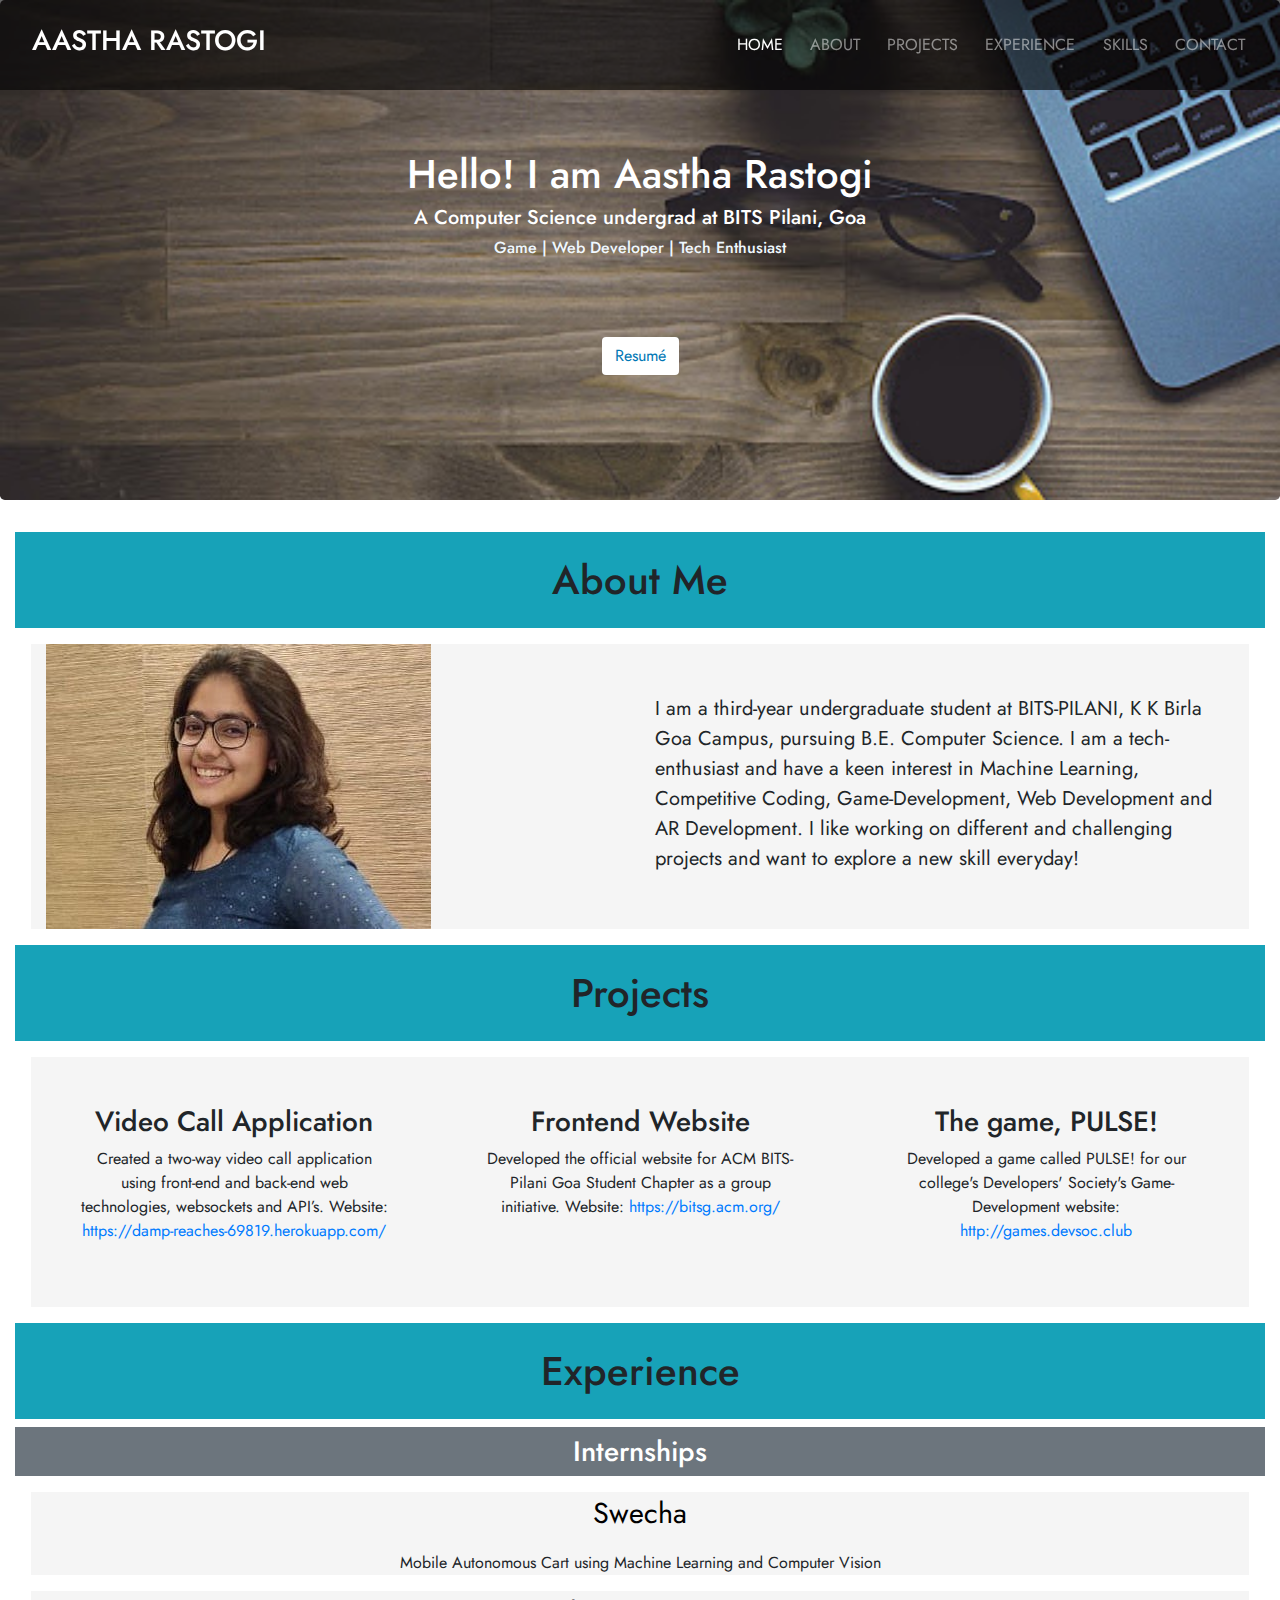
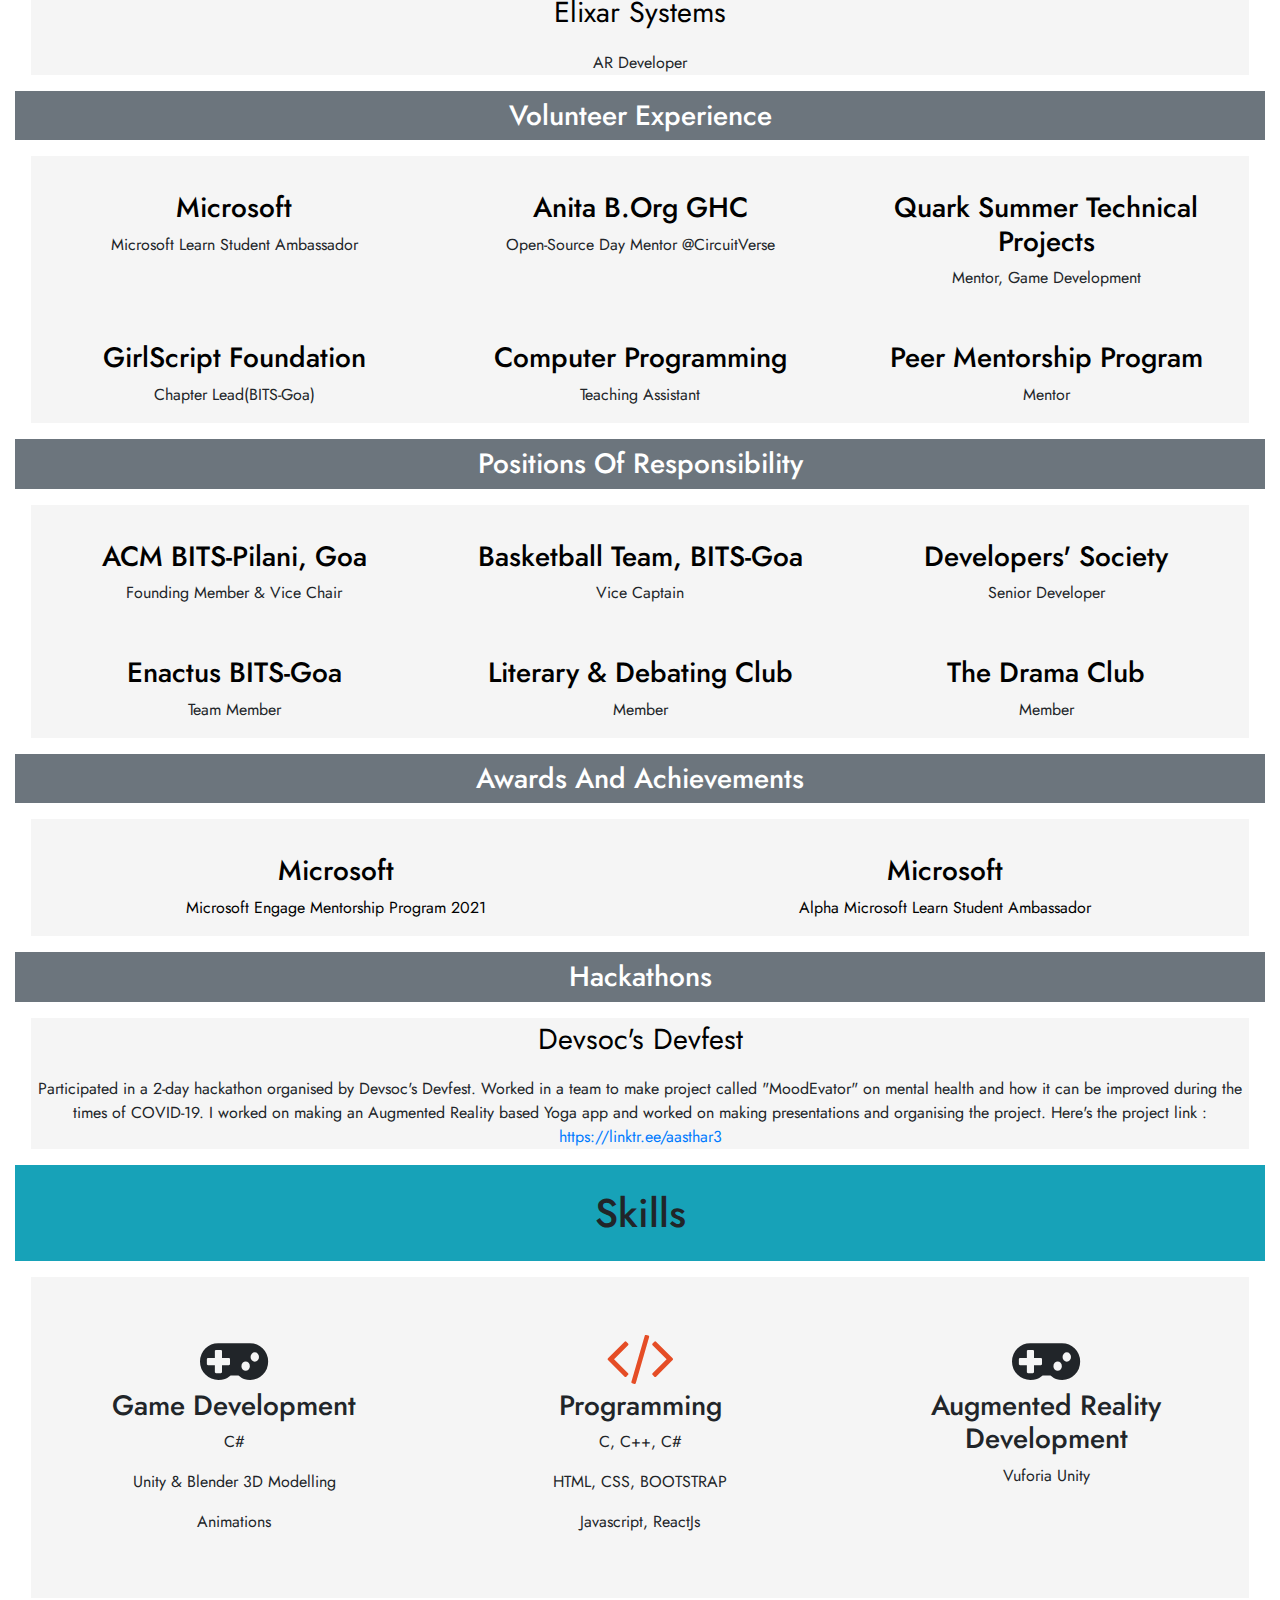
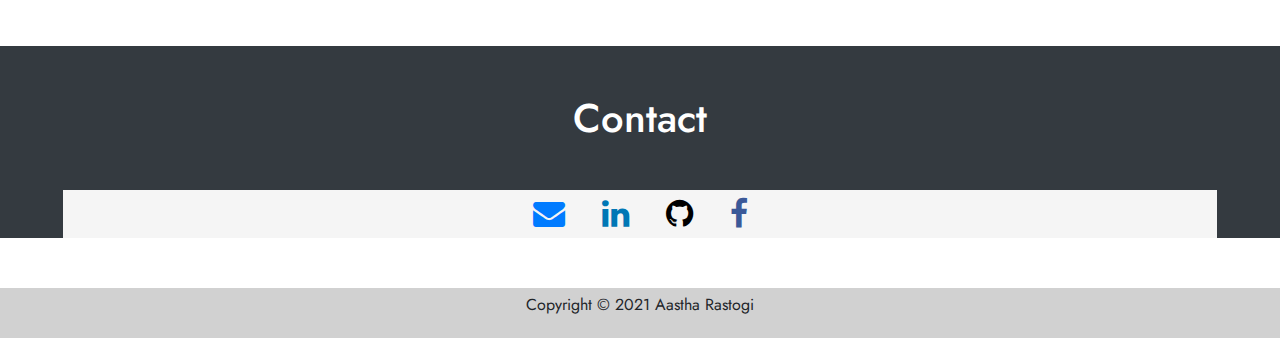
==== commit d1e1bfb3: "update" ====
--- a/index.html
+++ b/index.html
@@ -281,10 +281,11 @@
         <div id="contact">
             <div class="container-fluid bg-dark text-white">
                 <h1 class="text-center text-capitalize mt-5 pt-5">Contact</h1>
-                <p class="text-center">Email: <a href="mailto:aasthar3@gmail.com" style="color: white;">aasthar3@gmail.com</a></p>
+                <!-- <p class="text-center">Email: <a href="mailto:aasthar3@gmail.com" style="color: white;">aasthar3@gmail.com</a></p> -->
     
                 <div class="row text-center bg-dark social padding m-5 mb-5">
                     <div class="col-12 ">
+                        <a href="mailto:aasthar3@gmail.com"><i class="fa fa-envelope"></i></a>
                         <a href="https://www.linkedin.com/in/aastha-rastogi/" target="_blank"><i class="fa fa-linkedin"></i></a>
     
                         <a href="https://github.com/astelrastogi" target="_blank"><i class="fa fa-github"></i></a>
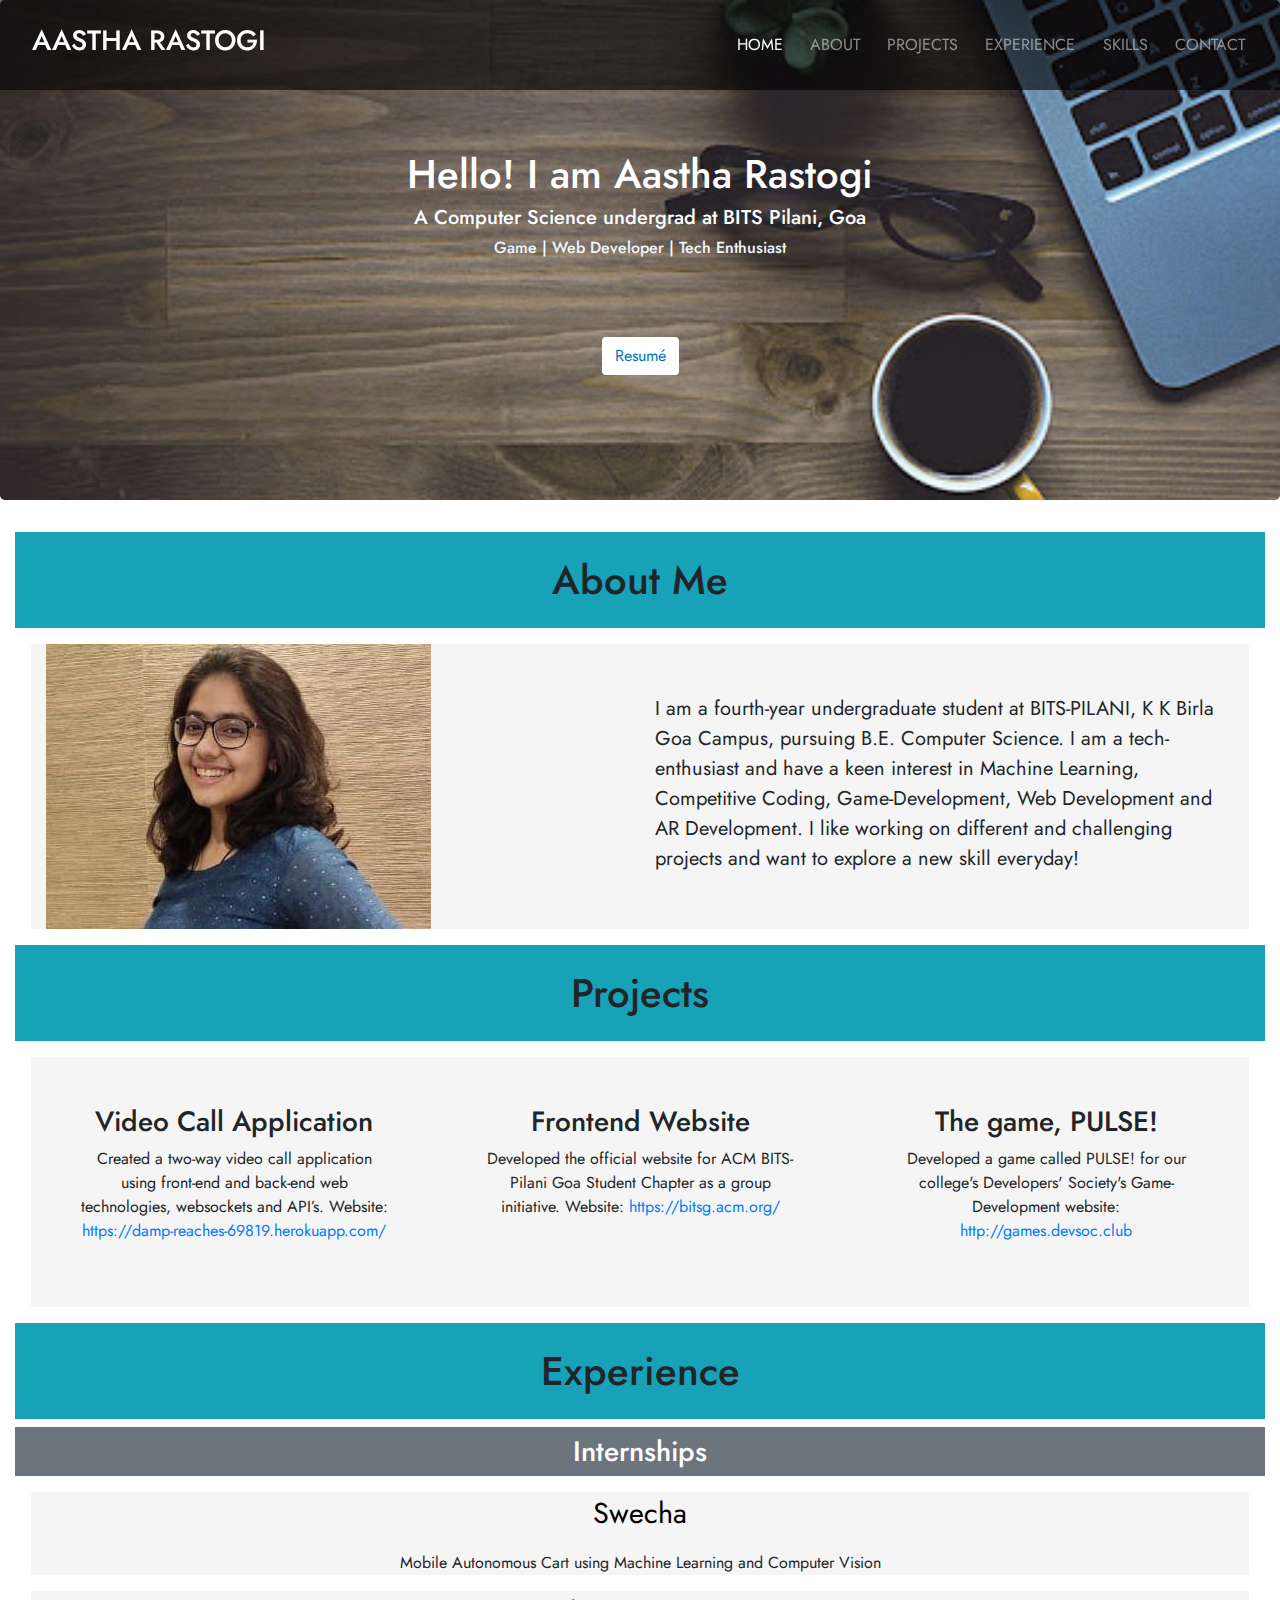
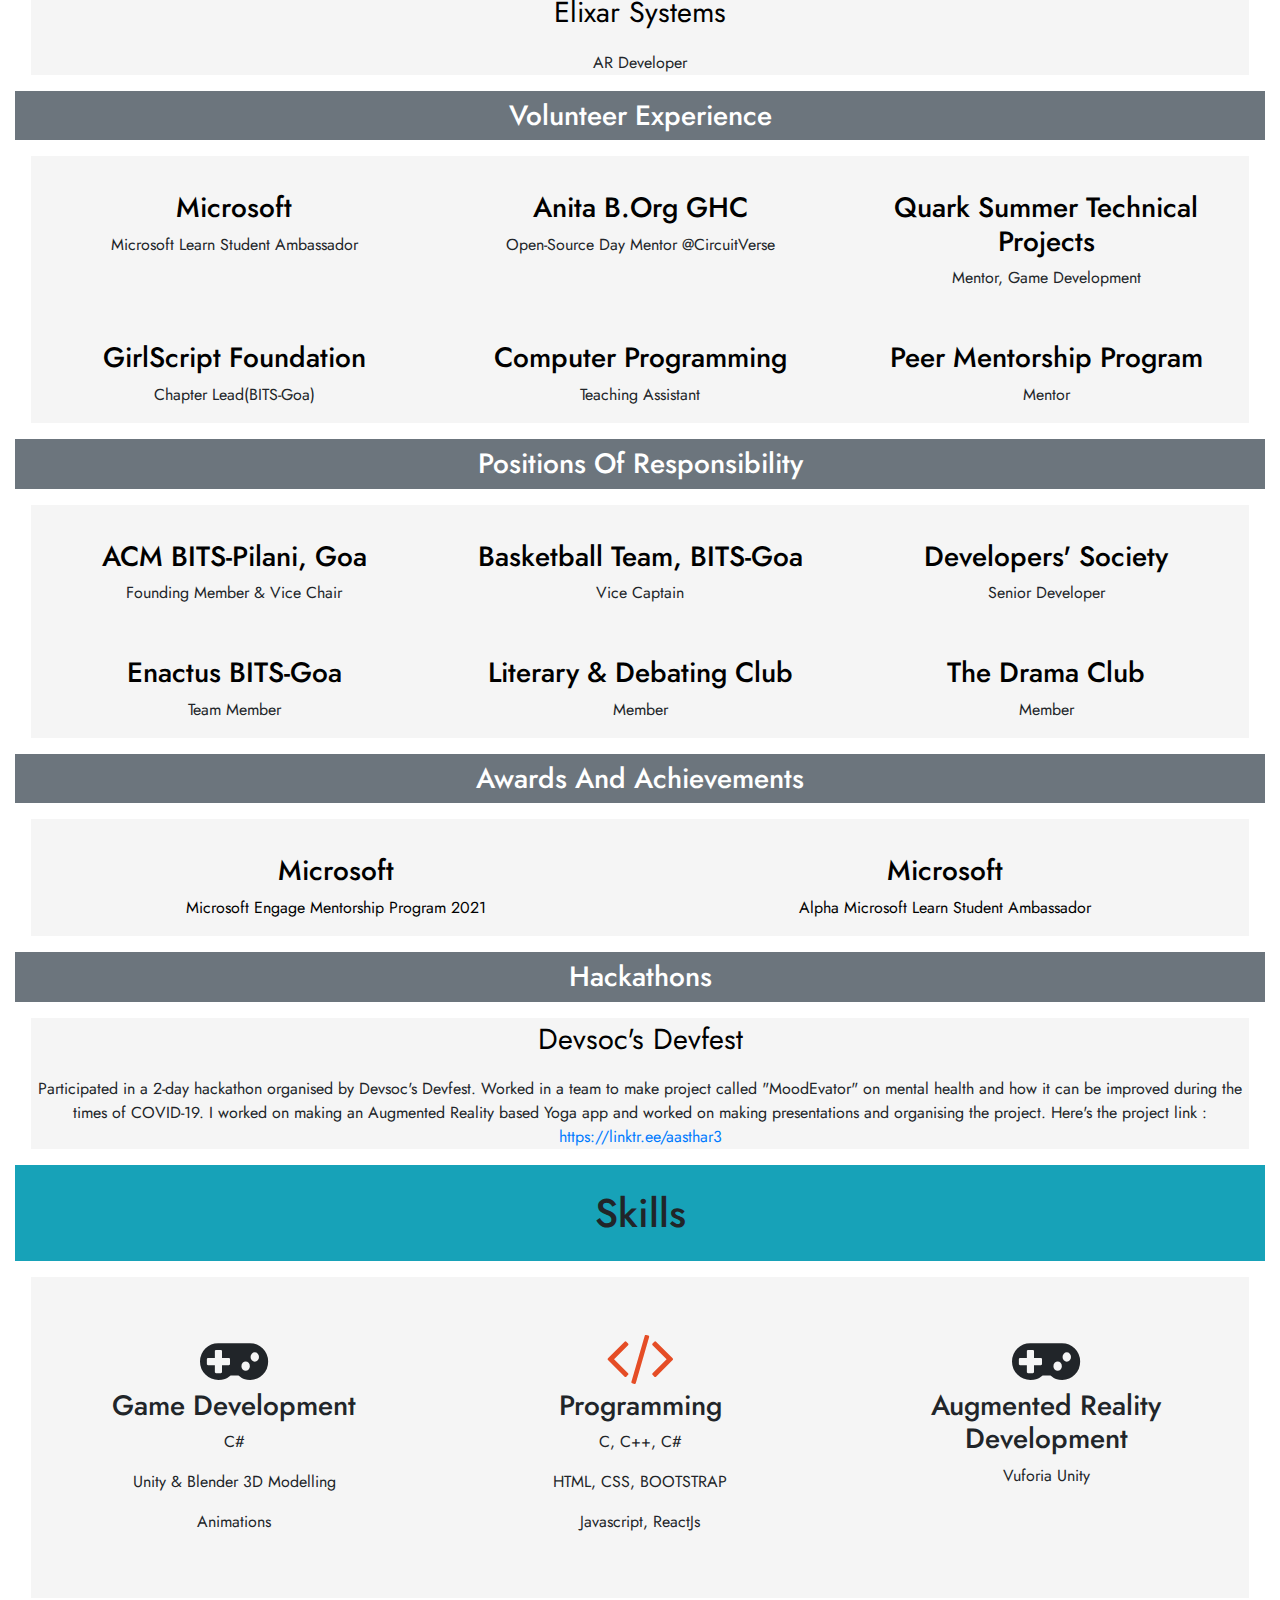
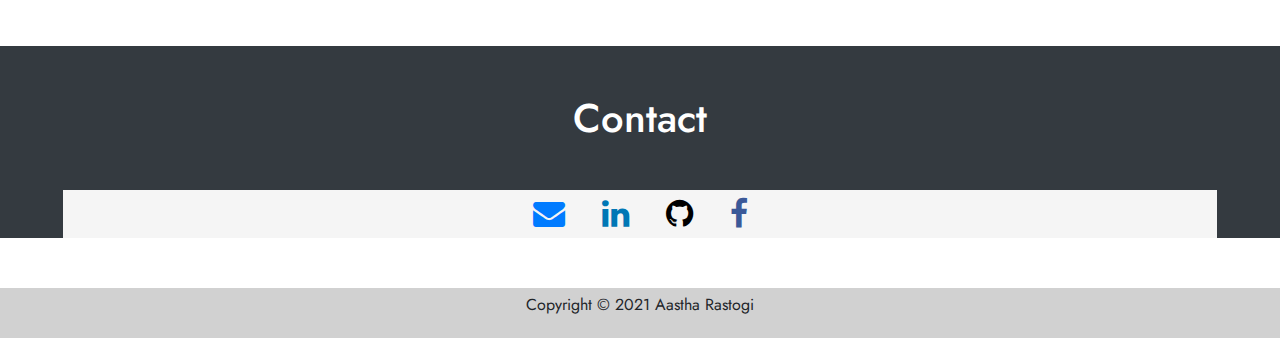
==== commit 19936179: "update" ====
--- a/index.html
+++ b/index.html
@@ -56,7 +56,7 @@
                 <br><br><br>
                 <!-- <p class="mt-5 text-white">CSE undergraduate at BITS-Pilani, Goa 
                     Microsoft Engage' 21 | Alpha Microsoft Learn Student Ambassador</p>  -->
-                <button class="btn " style=" background-color: white"> <a href="./cv.pdf" target="_blank" style="color: #0077b5 ">Resumé</a></button>
+                <button class="btn " style=" background-color: white"> <a href="./resume/Aastha_Rastogi_CV.pdf" target="_blank" style="color: #0077b5 ">Resumé</a></button>
             </div>
             
         </div>
@@ -77,7 +77,7 @@
                     </div>
                     <div class="col-lg-6 col-md-6 col-12">
                         
-                        <p style="font-size: 20px;margin-top: 50px;">I am a third-year undergraduate student at BITS-PILANI, K K Birla Goa Campus, pursuing B.E. Computer Science. I am a tech-enthusiast and have a keen interest in Machine Learning, Competitive Coding, Game-Development, Web Development and AR Development. I like working on different and challenging projects and want to explore a new skill everyday!</p>
+                        <p style="font-size: 20px;margin-top: 50px;">I am a fourth-year undergraduate student at BITS-PILANI, K K Birla Goa Campus, pursuing B.E. Computer Science. I am a tech-enthusiast and have a keen interest in Machine Learning, Competitive Coding, Game-Development, Web Development and AR Development. I like working on different and challenging projects and want to explore a new skill everyday!</p>
         
                     </div>
                     
--- a/style.css
+++ b/style.css
@@ -7,7 +7,9 @@
 @media (max-width: 576px) {
 
 }
-
+html {
+  scroll-behavior: smooth;
+}
 *{
     margin:0; padding: 0;
     font-family: 'Jost', sans-serif;
